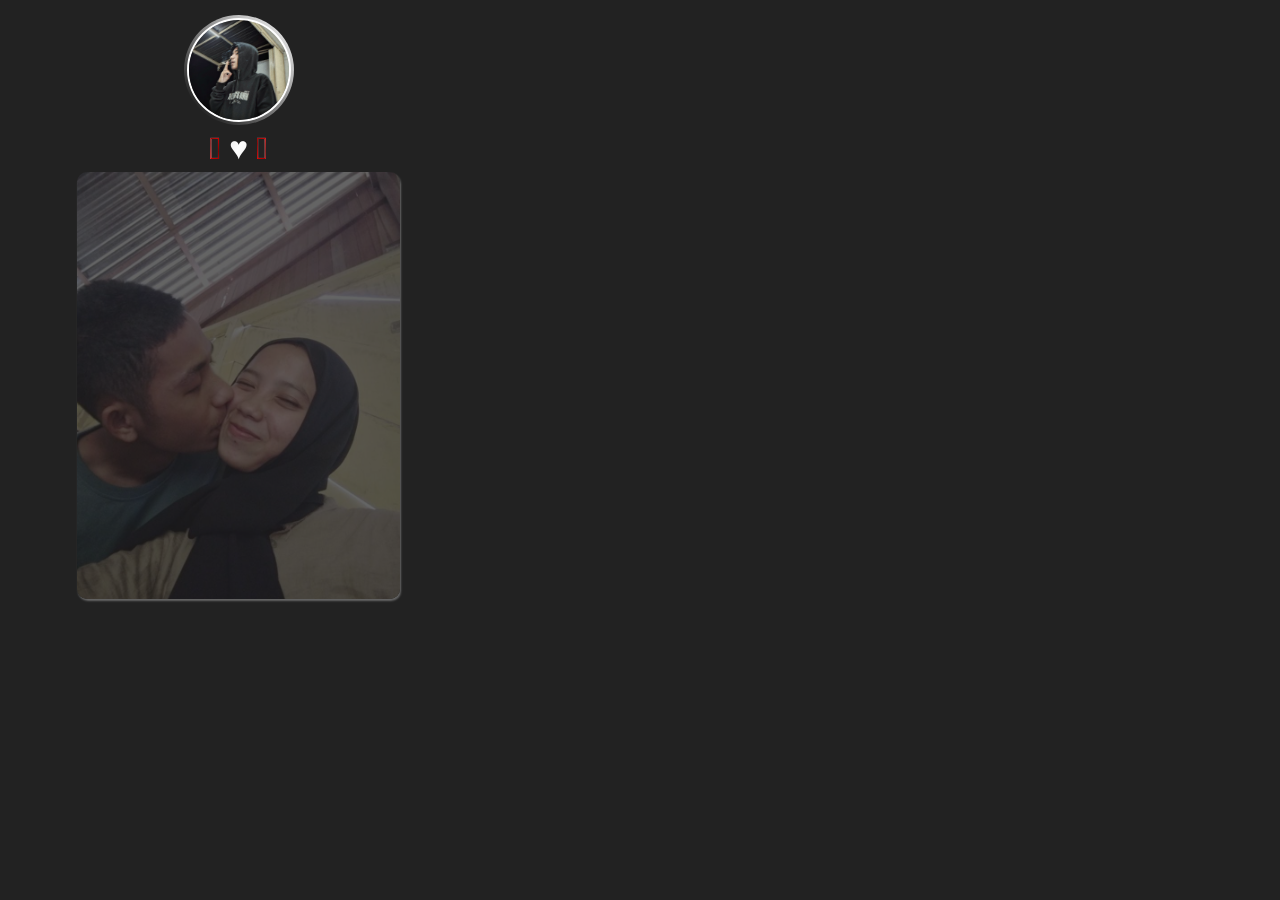
==== index.html @ 6bdc7b94 "Rename Index.html to index.html" ====
<!Doctype HTML>
<html onclick="getElementById('bgm').play()">
 <head>
  <meta name="theme-color" content="#111">
  <title>
   17-28
  </title>
  <meta name="author" content="Karama Panigoro">
  <link rel="stylesheet" href="k17.css">
  <link rel="icon" href="icon">
  <script src="k17.js"></script>
 </head>
 <body>
  <header class="fade-elemen">
   <div id="content-profile">
   <div id="profile-border">
   <img style="width:100px" src="profile.png" alt="Karama Panigoro">
   </div>
   </div>
   <div id="name">
   <h1><strong>𓆩</strong> ♥ <strong>𓆪</strong></h1>
   </div>
  </header>
  <div id="LastOurPict">
  <img alt="LastOurPict" onmouseout="fadeIn()"
  onmouseover="fadeOut()" itemtype="image/jpeg"
  src="last" width="720px" height="952px">
  </div>
  <audio id="bgm" autobuffer="true" autoplay="true" loop="true" src="bgm" itemtype="audio/mpeg"></audio>
 </body>
</html>
---- k17.css ----
html {
 margin: 0;
 height: 100vh;
 width: 53vh;
 background: #222;
}

header {
 color:white;
 transition: 0.5s ease-in-out;
}

header img {
 border: solid 2px white;
 border-radius: 50%;
}

#content-profile {
 background: transparent;
 margin:0;
 justify-content: center;
 display: flex;
 margin-top: 15px;
}

#profile-border {
 background:
 linear-gradient(45deg,black,grey,white);
 border-radius: 50%;
 display: flex;
 justify-content: center;
 padding: 3px;
 animation: 1.5s rotate linear infinite;
}

#content-profile img {
 animation: 1.5s nrotate linear infinite;
}

#name {
 margin: 0;
 display: flex;
 justify-content: center;
 background:
 linear-gradient(120deg,black,white,black);
 background-clip: text;
 animation: 3s shin3 linear infinite;
}

/*Animation*/

@keyframes rotate {
 from {
  rotate: 0;
 }
 to {
  rotate: 360deg;
 }
}
@keyframes nrotate {
 from {
  rotate: 360deg;
 }
 to {
  rotate: 0;
 }
}
@keyframes shin3 {
 from {
  background-position-x: 0;
 }
 to {
  background-position-x: 695px;
 }
}
@keyframes bg-transY {
 from {
  background-position-y: -335px;
 }
 to {
  background-position-y: 335px;
 }
}
/*Animation*/

#name h1 {
 margin: 5px;
 color: transparent;
}

#name h1 strong {
 background: linear-gradient(45deg,red,maroon,red);
 background-clip: text;
}

#LastOurPict{
 display:flex;
 justify-content: center;
 align-content: center;
 align-items: center;
 touch-action: none;
}

#LastOurPict img{
 width: 70%;
 height: 70%;
 cursor: none;
 touch-action: none;
 border-radius: 10px 10px 10px 10px;
 box-shadow: white 1px 2px 2px;
 transition: 0.5s ease-in-out;
 opacity: 0.3;
}

#LastOurPict img:hover {
 scale: 1.234;
 opacity: 1;
 translate: 0 55px;
 box-shadow: white 4px 5px 10px;
}

.fade {
 opacity: 0.3;
}
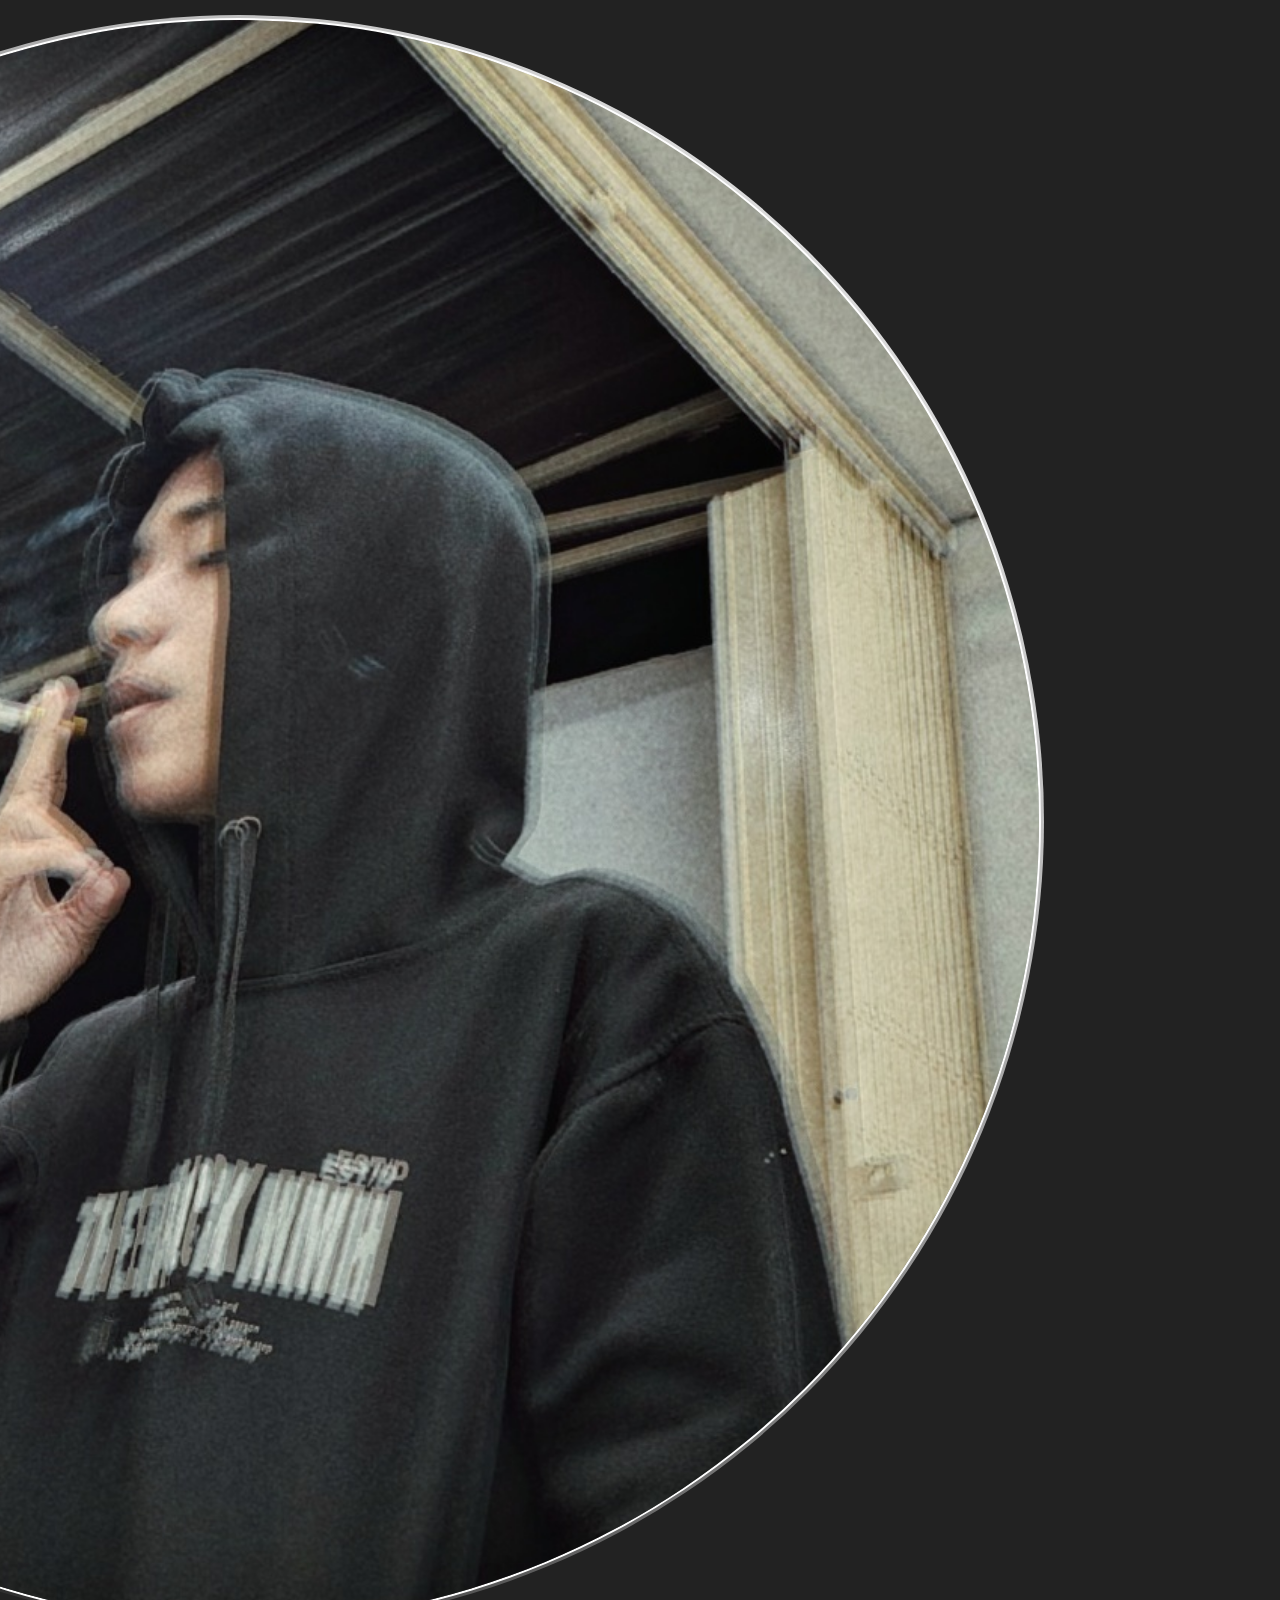
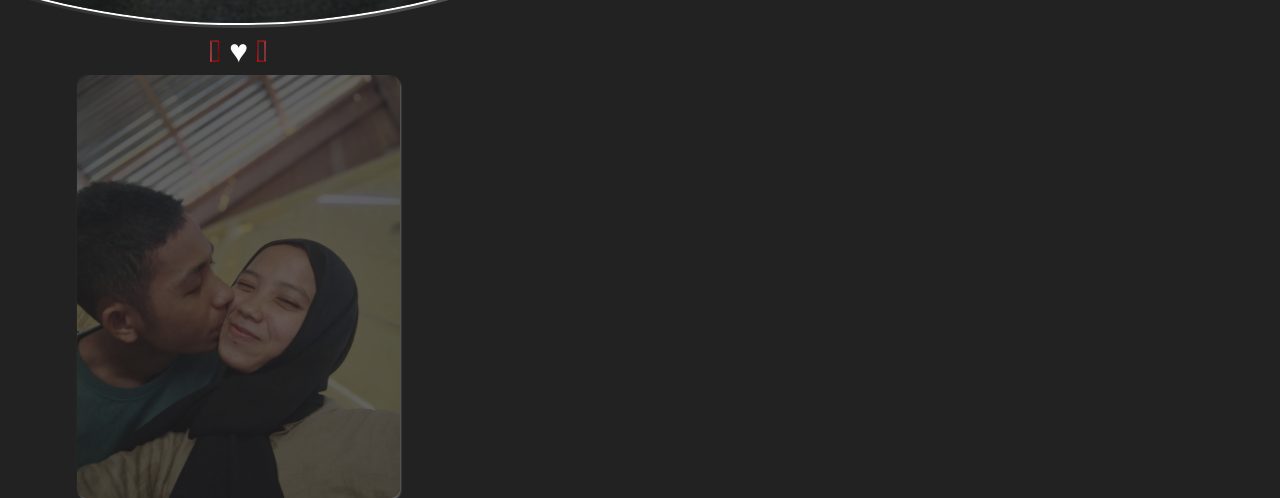
==== commit 7f272350: "Change image width from 100px to 100em" ====
--- a/index.html
+++ b/index.html
@@ -14,7 +14,7 @@
   <header class="fade-elemen">
    <div id="content-profile">
    <div id="profile-border">
-   <img style="width:100px" src="profile.png" alt="Karama Panigoro">
+   <img style="width:100em" src="profile.png" alt="Karama Panigoro">
    </div>
    </div>
    <div id="name">
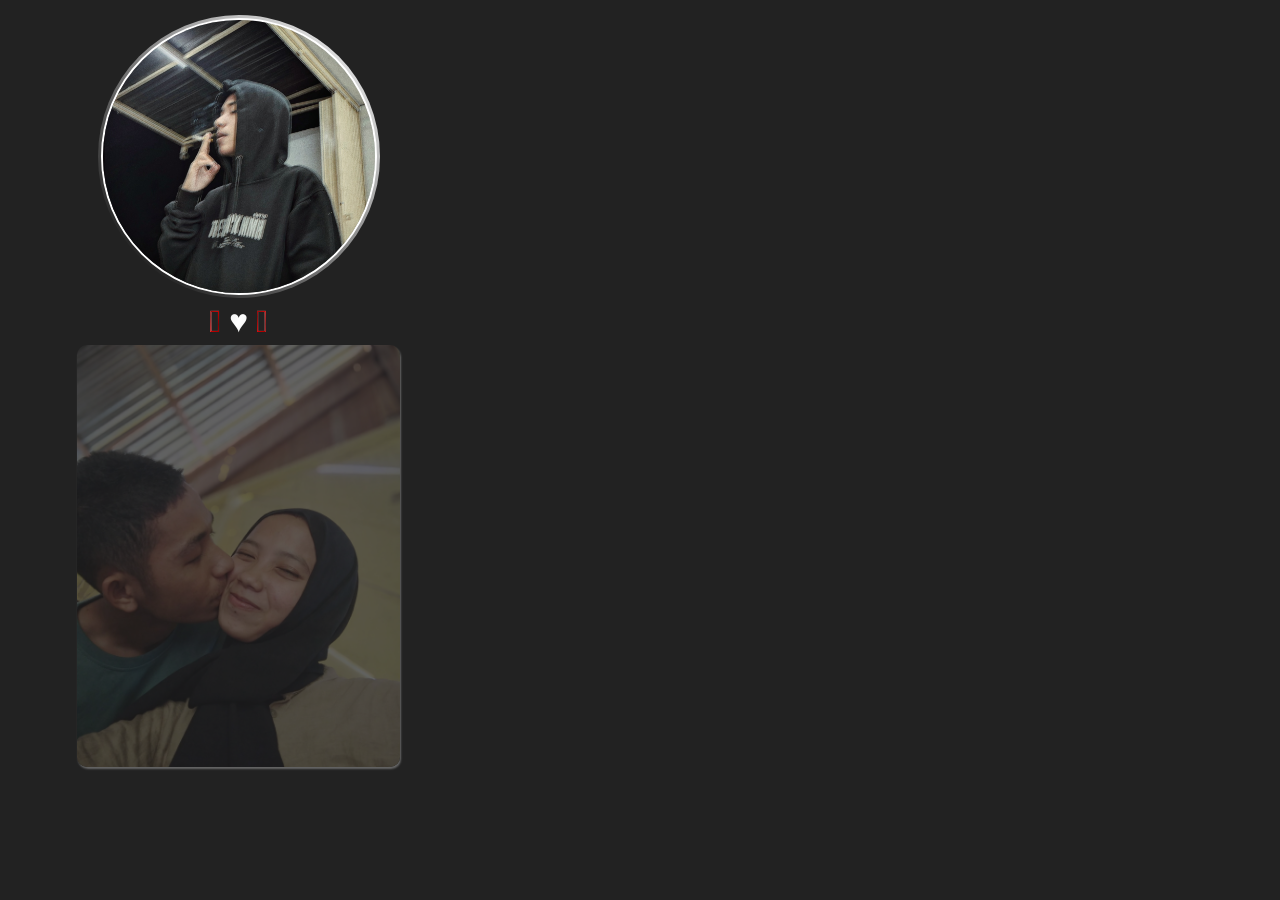
==== commit ac070e43: "Resize profile image to 17em width" ====
--- a/index.html
+++ b/index.html
@@ -14,7 +14,7 @@
   <header class="fade-elemen">
    <div id="content-profile">
    <div id="profile-border">
-   <img style="width:100em" src="profile.png" alt="Karama Panigoro">
+   <img style="width:17em" src="profile.png" alt="Karama Panigoro">
    </div>
    </div>
    <div id="name">
